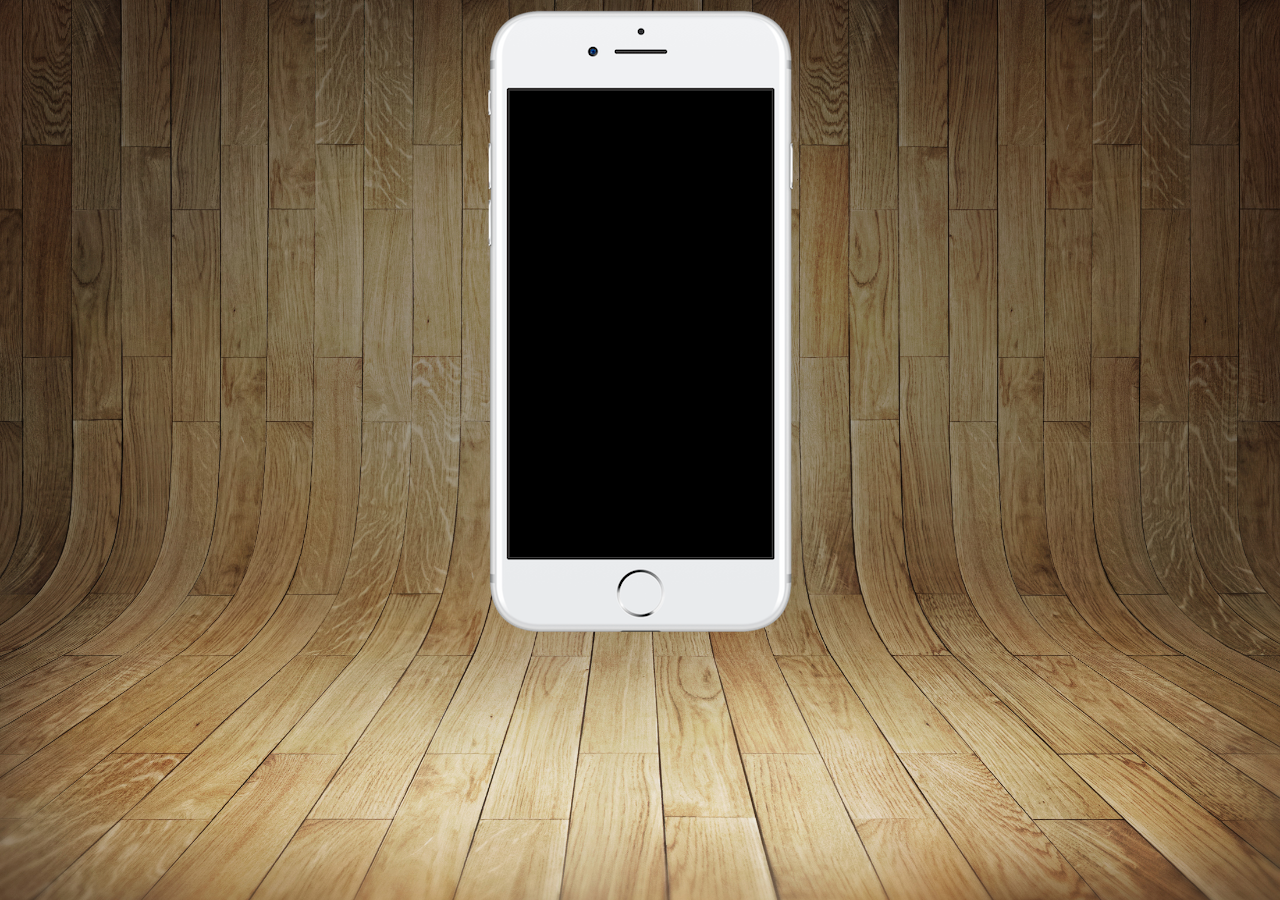
==== index.html @ a41948eb "Criei a página principal" ====
<!DOCTYPE html>
<html lang="pt-br">
<head>
    <meta charset="UTF-8">
    <meta http-equiv="X-UA-Compatible" content="IE=edge">
    <meta name="viewport" content="width=device-width, initial-scale=1.0">
    <title>Projeto Redes Sociais</title>
    <link rel="stylesheet" href="style001.css">
    <link rel="shortcut icon" href="favicon.ico" type="image/x-icon">
</head>
<body>
    <section>
        <img src="imagens/frame-iphone.png" alt="Iphone">
    </section>
</body>
</html>
---- style001.css ----
@charset "UTF8";

body {
    height: 97vh;
    background-image: url(imagens/fundo-madeira.jpg);
    background-repeat: no-repeat;
    background-size: cover; /* aparecer a imagem inteira */
    background-attachment: fixed;
}

section {
    /* display: block; */
    text-align: center;
}
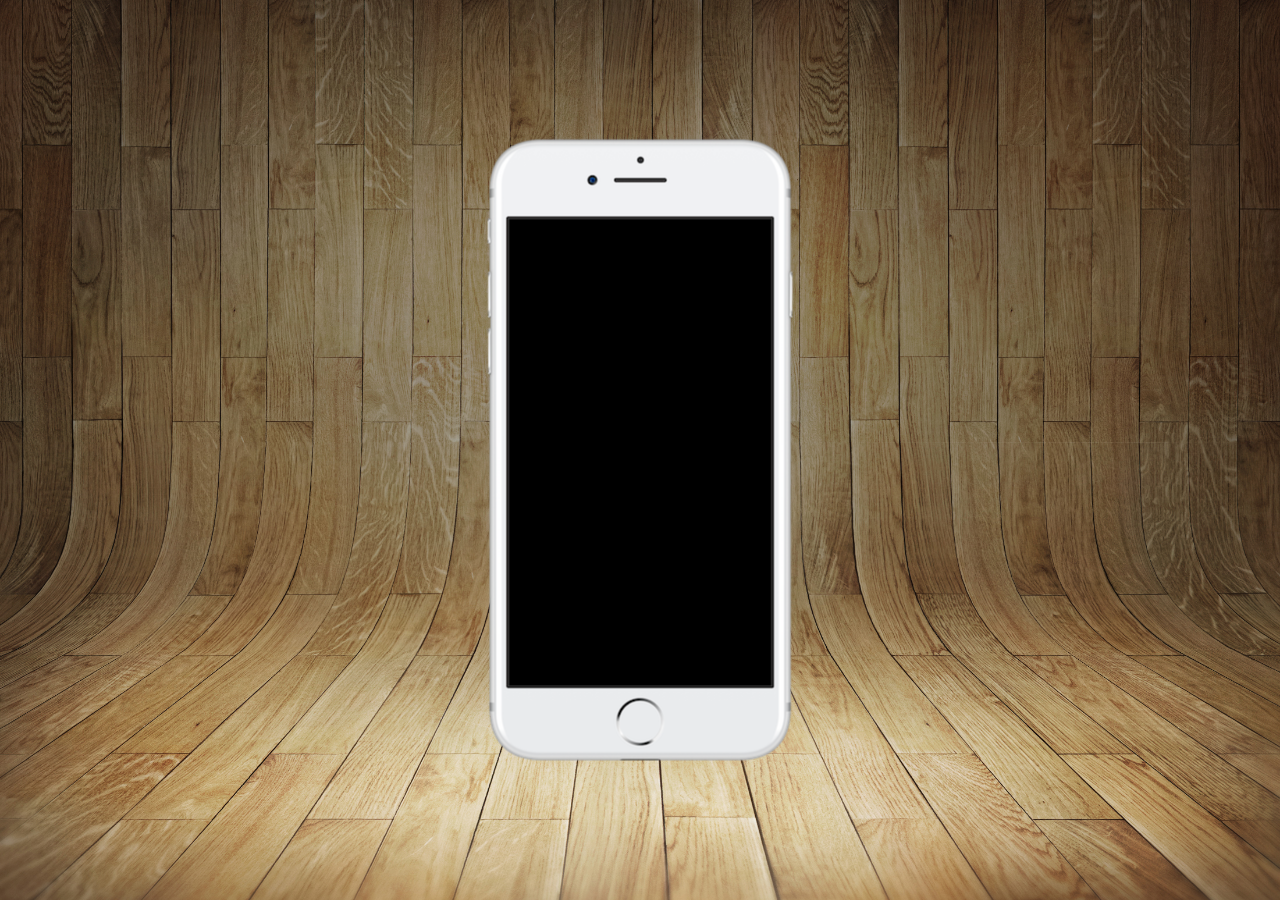
==== commit 09aa2eaa: "atualizei index" ====
--- a/index.html
+++ b/index.html
@@ -9,8 +9,11 @@
     <link rel="shortcut icon" href="favicon.ico" type="image/x-icon">
 </head>
 <body>
-    <section>
-        <img src="imagens/frame-iphone.png" alt="Iphone">
-    </section>
+    <main>
+        <section id="telefone">
+        </section>
+        <section id="redes-sociais">
+        </section>
+    </main>
 </body>
 </html>--- a/style001.css
+++ b/style001.css
@@ -1,14 +1,38 @@
-@charset "UTF8";
+@charset "UTF-8";
+
+* {
+    margin: 0px;
+    padding: 0px;
+    font-family: Arial, Helvetica, sans-serif;
+}
+
+html, body {
+    height: 100vh;
+    width: 100vw;
+    background-color: black;
+}
 
 body {
-    height: 97vh;
     background-image: url(imagens/fundo-madeira.jpg);
+    background-position: top center;
     background-repeat: no-repeat;
-    background-size: cover; /* aparecer a imagem inteira */
-    background-attachment: fixed;
+    background-size: cover; /* Cobrir a tela inteira */
+    background-attachment: fixed; /* Fica fixo no fundo */
 }
 
-section {
-    /* display: block; */
-    text-align: center;
+main {
+    position: relative;
+    height: 100vh;
+
+}
+
+section#telefone {
+    position: absolute;
+    left: 50%;
+    top: 50%;
+    transform: translate(-50%, -50%);
+
+    height: 627px;
+    width: 311px;
+    background: url('./imagens/frame-iphone.png') no-repeat;
 }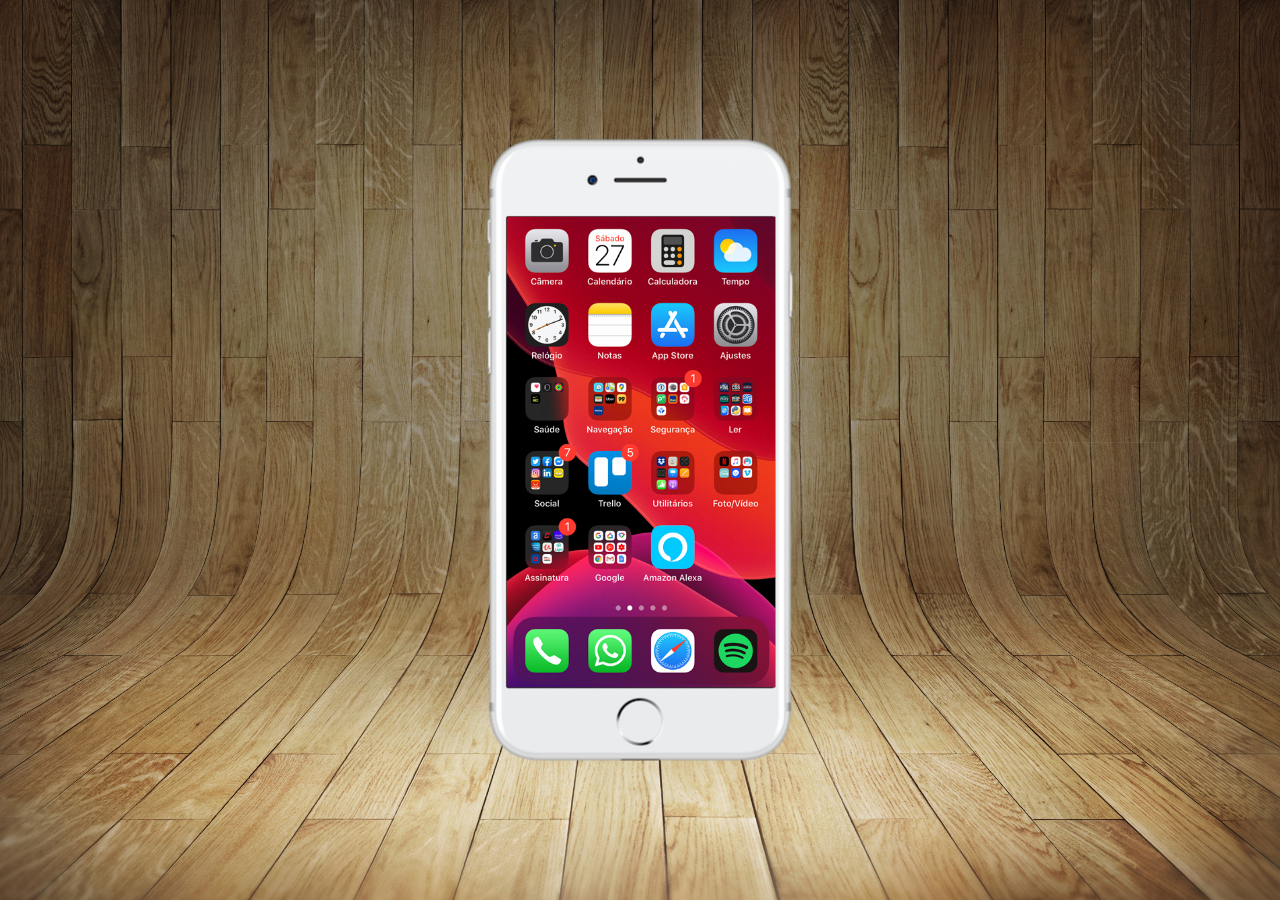
==== commit 34269659: "Criei a tela home" ====
--- a/index.html
+++ b/index.html
@@ -11,6 +11,7 @@
 <body>
     <main>
         <section id="telefone">
+            <iframe src="home.html"  name="tela" id="tela" frameborder="0"></iframe>
         </section>
         <section id="redes-sociais">
         </section>
--- a/style001.css
+++ b/style001.css
@@ -35,4 +35,13 @@
     height: 627px;
     width: 311px;
     background: url('./imagens/frame-iphone.png') no-repeat;
+}
+
+iframe#tela {
+    position: relative;
+    top: 80px;
+    left: 22px;
+    width: 100px;
+    height: 471px;
+    width: 269px;
 }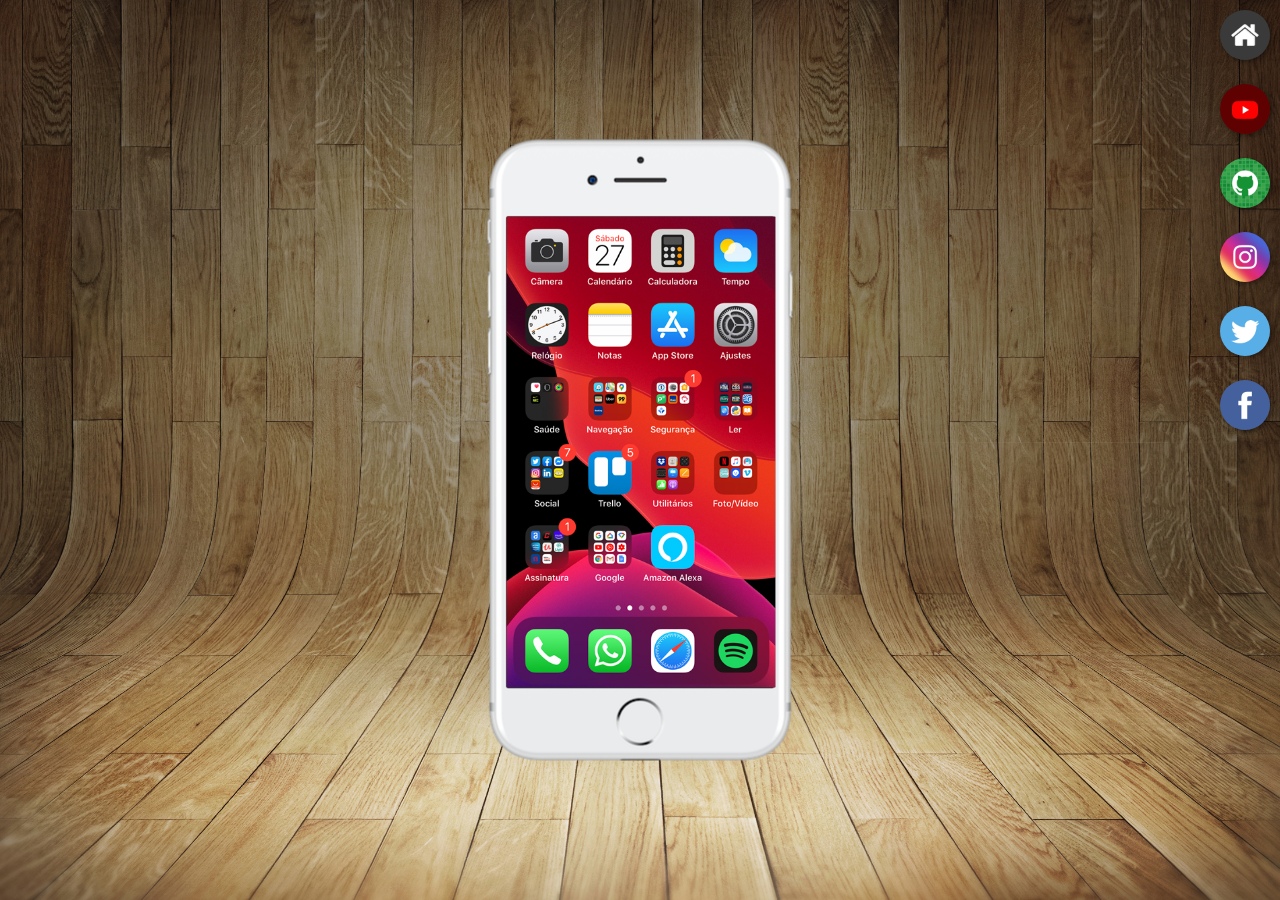
==== commit 1803d1d5: "Criei botões na lateral" ====
--- a/index.html
+++ b/index.html
@@ -11,9 +11,17 @@
 <body>
     <main>
         <section id="telefone">
-            <iframe src="home.html"  name="tela" id="tela" frameborder="0"></iframe>
+            <iframe src="home.html"  name="tela" id="tela" frameborder="0">
+                Seu navegador não é compatível
+            </iframe>
         </section>
         <section id="redes-sociais">
+            <a href="home.html" target="tela"><img src="imagens/logo-home.jpg" alt="Home"></a><br>
+            <a href="https://www.youtube.com/" target="tela"><img src="imagens/logo-youtube.jpg" alt="Youtube"></a><br>
+            <a href="https://github.com/Daniel-Lucena23" target="tela"><img src="imagens/logo-github.jpg" alt="GitHub"></a><br>
+            <a href="https://www.cursoemvideo.com/" target="tela"><img src="imagens/logo-instagram.jpg" alt="Instagram"></a><br>
+            <a href="https://twitter.com/_Dan_Almeida_" target="tela"><img src="imagens/logo-twitter.jpg" alt="Twitter"></a><br>
+            <a href="#" target="tela"><img src="imagens/logo-facebook.jpg" alt="Facebook"></a><br>
         </section>
     </main>
 </body>
--- a/style001.css
+++ b/style001.css
@@ -37,6 +37,25 @@
     background: url('./imagens/frame-iphone.png') no-repeat;
 }
 
+section#redes-sociais {
+    text-align: right;
+}
+
+section#redes-sociais img {
+    width: 50px;
+    margin: 10px;
+    border-radius: 50%;
+    box-shadow: 2px 2px 5px rgba(0, 0, 0, 0.404);
+    box-sizing: border-box; /* p/ a borda fazer parte da caixa p/ não mover os outros icones quando passar o mouse em cima com o hover */
+}
+
+section#redes-sociais img:hover {
+    border: 2px solid rgba(255, 255, 255, 0.61);
+    transform: translate(-3px, -3px);
+    box-shadow: 5px 5px 10px rgba(0, 0, 0, 0.623);
+    transition: transform 0.3s, border 1s;
+}
+
 iframe#tela {
     position: relative;
     top: 80px;
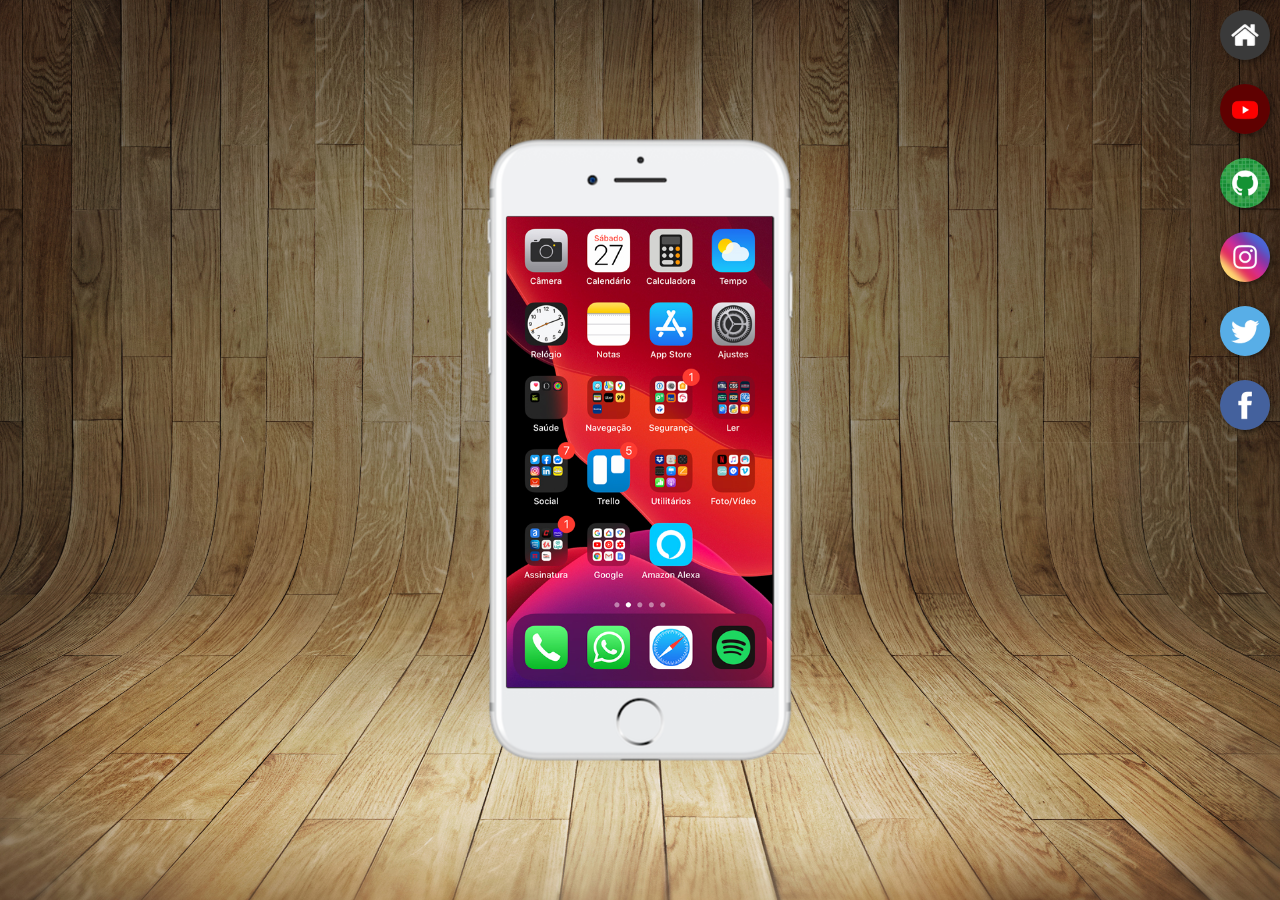
==== commit a35d7035: "atualizei o social" ====
--- a/index.html
+++ b/index.html
@@ -17,11 +17,11 @@
         </section>
         <section id="redes-sociais">
             <a href="home.html" target="tela"><img src="imagens/logo-home.jpg" alt="Home"></a><br>
-            <a href="https://www.youtube.com/" target="tela"><img src="imagens/logo-youtube.jpg" alt="Youtube"></a><br>
-            <a href="https://github.com/Daniel-Lucena23" target="tela"><img src="imagens/logo-github.jpg" alt="GitHub"></a><br>
-            <a href="https://www.cursoemvideo.com/" target="tela"><img src="imagens/logo-instagram.jpg" alt="Instagram"></a><br>
-            <a href="https://twitter.com/_Dan_Almeida_" target="tela"><img src="imagens/logo-twitter.jpg" alt="Twitter"></a><br>
-            <a href="#" target="tela"><img src="imagens/logo-facebook.jpg" alt="Facebook"></a><br>
+            <a href="youtube.html" target="tela"><img src="imagens/logo-youtube.jpg" alt="Youtube"></a><br>
+            <a href="github.html" target="tela"><img src="imagens/logo-github.jpg" alt="GitHub"></a><br>
+            <a href="imagens/tela-instagram.jpg" target="tela"><img src="imagens/logo-instagram.jpg" alt="Instagram"></a><br>
+            <a href="twitter.html" target="tela"><img src="imagens/logo-twitter.jpg" alt="Twitter"></a><br>
+            <a href="imagens/tela-facebook.jpg" target="tela"><img src="imagens/logo-facebook.jpg" alt="Facebook"></a><br>
         </section>
     </main>
 </body>
--- a/style001.css
+++ b/style001.css
@@ -51,9 +51,9 @@
 
 section#redes-sociais img:hover {
     border: 2px solid rgba(255, 255, 255, 0.61);
-    transform: translate(-3px, -3px);
+    transform: translate(-3px, -3px); /* P/ movimentar */
     box-shadow: 5px 5px 10px rgba(0, 0, 0, 0.623);
-    transition: transform 0.3s, border 1s;
+    transition: transform 0.3s, border 1s; /* Tempo de transição */
 }
 
 iframe#tela {
@@ -62,5 +62,5 @@
     left: 22px;
     width: 100px;
     height: 471px;
-    width: 269px;
+    width: 266px;
 }